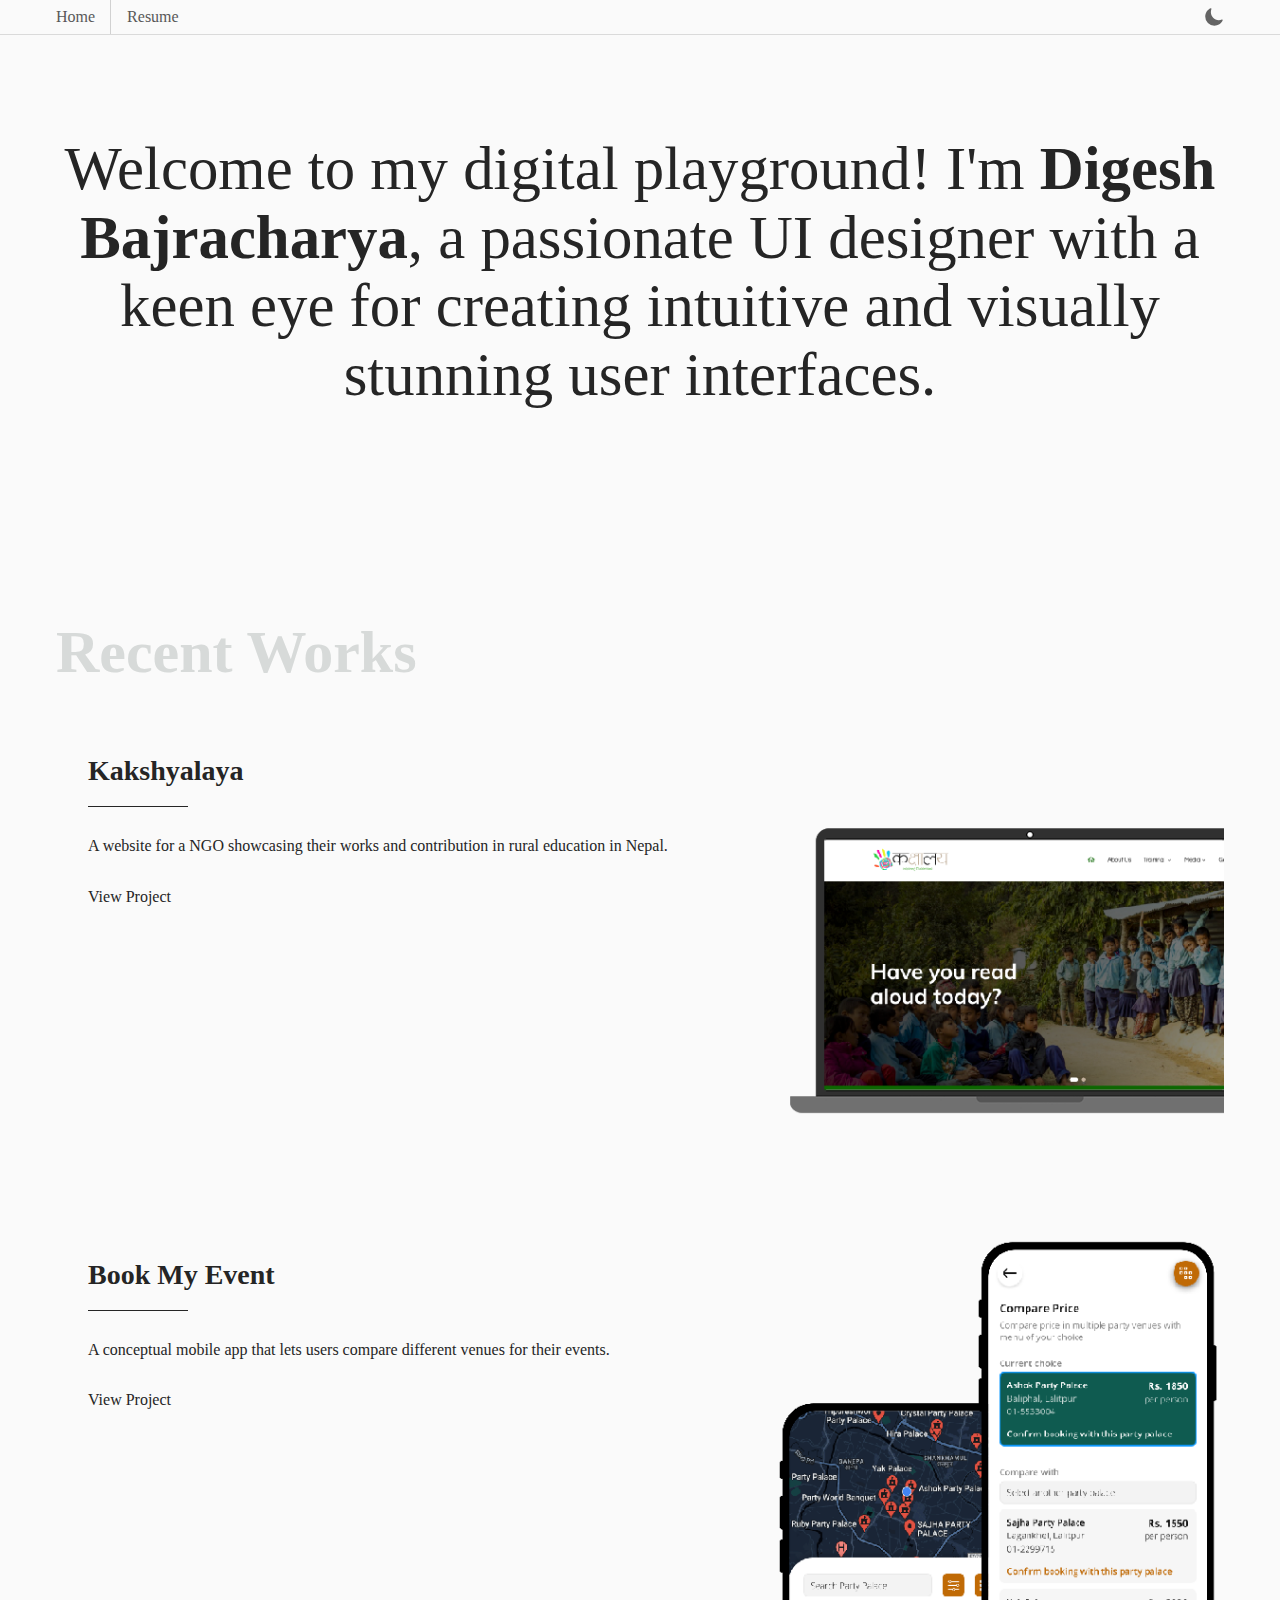
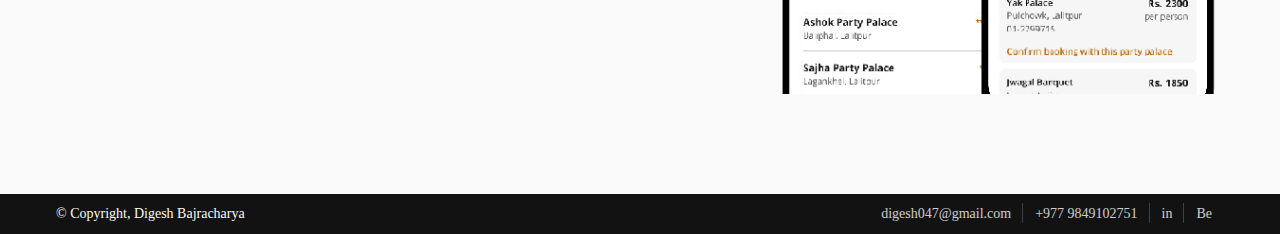
==== index.html @ cb49f434 "Add files via upload" ====
<!DOCTYPE html>
<html lang="en">
  <head>
    <meta charset="UTF-8" />
    <meta name="viewport" content="width=device-width, initial-scale=1.0" />
    <title>Digesh Bajracharya</title>

    <link rel="icon" type="image/png" href="icon.png" />
    <link rel="icon" sizes="192x192" href="icon.png" />
    <link rel="apple-touch-icon" href="icon.png" />
    <meta name="msapplication-square310x310logo" content="icon.png" />

    <link rel="stylesheet" href="./assets/styles/style.css" />

    <meta
      name="description"
      content="I am a passionate UI designer with a keen eye for creating intuitive and visually stunning user interfaces."
    />
    <meta
      name="keywords"
      content="HTML, CSS, SCSS, JavaScript, Frontend, React, Designer, Developer, Freelance, Nepal, Lalitpur, User Interface, UI, Design"
    />

    <meta name="theme-color" content="#2f2f2f" />
    <meta name="mobile-web-app-capable" content="yes" />
    <meta name="apple-mobile-web-app-capable" content="yes" />
    <script type="module" src="app.js"></script>
    <script type="module" src="data.js"></script>
  </head>
  <body>
    <header>
      <div class="container">
        <nav>
          <a href="/">Home</a>
          <a href="./assets/files/resume-digesh.pdf" download>Resume</a>
        </nav>

        <span>
          <input type="checkbox" id="theme-toggler" onclick="changeTheme()" />
          <label for="theme-toggler" aria-label="Change Theme">Theme</label>

          <svg
            id="dark"
            fill="currentColor"
            height="512"
            viewBox="0 0 512 512"
            width="512"
            xmlns="http://www.w3.org/2000/svg"
          >
            <path
              d="M264,480A232,232,0,0,1,32,248C32,154,86,69.72,169.61,33.33a16,16,0,0,1,21.06,21.06C181.07,76.43,176,104.66,176,136c0,110.28,89.72,200,200,200,31.34,0,59.57-5.07,81.61-14.67a16,16,0,0,1,21.06,21.06C442.28,426,358,480,264,480Z"
            />
          </svg>

          <svg
            id="light"
            fill="currentColor"
            height="200px"
            width="200px"
            version="1.1"
            id="Capa_1"
            xmlns="http://www.w3.org/2000/svg"
            xmlns:xlink="http://www.w3.org/1999/xlink"
            viewBox="0 0 207.628 207.628"
            xml:space="preserve"
          >
            <g id="SVGRepo_bgCarrier" stroke-width="0"></g>
            <g
              id="SVGRepo_tracerCarrier"
              stroke-linecap="round"
              stroke-linejoin="round"
            ></g>
            <g id="SVGRepo_iconCarrier">
              <circle cx="103.814" cy="103.814" r="45.868"></circle>
              <path
                d="M103.814,157.183c-29.427,0-53.368-23.941-53.368-53.368s23.941-53.368,53.368-53.368s53.368,23.941,53.368,53.368 S133.241,157.183,103.814,157.183z M103.814,65.446c-21.156,0-38.368,17.212-38.368,38.368s17.212,38.368,38.368,38.368 s38.368-17.212,38.368-38.368S124.97,65.446,103.814,65.446z"
              ></path>
              <path
                d="M103.814,39.385c-4.142,0-7.5-3.358-7.5-7.5V7.5c0-4.142,3.358-7.5,7.5-7.5s7.5,3.358,7.5,7.5v24.385 C111.314,36.027,107.956,39.385,103.814,39.385z"
              ></path>
              <path
                d="M103.814,207.628c-4.142,0-7.5-3.358-7.5-7.5v-24.385c0-4.142,3.358-7.5,7.5-7.5s7.5,3.358,7.5,7.5v24.385 C111.314,204.271,107.956,207.628,103.814,207.628z"
              ></path>
              <path
                d="M200.128,111.314h-24.385c-4.142,0-7.5-3.358-7.5-7.5s3.358-7.5,7.5-7.5h24.385c4.142,0,7.5,3.358,7.5,7.5 S204.271,111.314,200.128,111.314z"
              ></path>
              <path
                d="M31.885,111.314H7.5c-4.142,0-7.5-3.358-7.5-7.5s3.358-7.5,7.5-7.5h24.385c4.142,0,7.5,3.358,7.5,7.5 S36.027,111.314,31.885,111.314z"
              ></path>
              <path
                d="M154.676,60.452c-1.919,0-3.839-0.732-5.303-2.197c-2.929-2.929-2.929-7.678,0-10.606l17.243-17.242 c2.929-2.929,7.678-2.93,10.606,0c2.929,2.929,2.929,7.678,0,10.606l-17.243,17.242C158.515,59.72,156.595,60.452,154.676,60.452z"
              ></path>
              <path
                d="M35.709,179.419c-1.919,0-3.839-0.732-5.303-2.197c-2.929-2.929-2.929-7.678,0-10.606l17.243-17.243 c2.929-2.929,7.678-2.929,10.606,0c2.929,2.929,2.929,7.678,0,10.606l-17.243,17.243C39.548,178.687,37.629,179.419,35.709,179.419z "
              ></path>
              <path
                d="M171.918,179.419c-1.919,0-3.839-0.732-5.303-2.197l-17.243-17.243c-2.929-2.929-2.929-7.678,0-10.606 c2.929-2.929,7.678-2.929,10.606,0l17.243,17.243c2.929,2.929,2.929,7.678,0,10.606 C175.757,178.687,173.838,179.419,171.918,179.419z"
              ></path>
              <path
                d="M52.952,60.452c-1.919,0-3.839-0.732-5.303-2.197L30.406,41.013c-2.929-2.929-2.929-7.677,0-10.606 c2.929-2.929,7.678-2.93,10.606,0l17.243,17.242c2.929,2.929,2.929,7.677,0,10.606C56.791,59.72,54.872,60.452,52.952,60.452z"
              ></path>
            </g>
          </svg>
        </span>
      </div>
    </header>

    <main id="app"></main>

    <footer>
      <div class="container">
        <p>&copy; Copyright, Digesh Bajracharya</p>

        <nav>
          <a href="mailto:digesh047@gmail.com">digesh047@gmail.com</a>
          <a href="tel: +977 9849102751">+977 9849102751</a>
          <a href="#">in</a>
          <a href="#">Be</a>
        </nav>
      </div>
    </footer>

    <script>
      const tagSelector = document.querySelector("body");
      const colorScheme =
        window.matchMedia &&
        window.matchMedia("(prefers-color-scheme: dark)").matches
          ? "dark"
          : "light";

      if (localStorage.getItem("theme") === null) {
        localStorage.setItem("theme", colorScheme);
      }

      tagSelector.setAttribute("data-theme", localStorage.getItem("theme"));

      function changeTheme() {
        const existingTheme = localStorage.getItem("theme");
        const newTheme = existingTheme === "light" ? "dark" : "light";
        localStorage.setItem("theme", newTheme);
        tagSelector.setAttribute("data-theme", newTheme);
      }
    </script>
  </body>
</html>
---- assets/styles/style.css ----
:root {
  color-scheme: light dark;
  --clr-dark-400: hsl(0 0% 18.43%) ;
  --clr-dark-500: hsl(0 0% 14.51%) ;
  --clr-dark-600: hsl(0 0% 7.06%) ;
  --clr-light-100: hsl(160 4% 85%) ;
  --clr-light-400: hsl(45 28.57% 97.25%) ;
  --clr-light-500: hsl(0 0% 98.04%) ;
  --bodyBackground: var(--clr-light-500);
  --bodyFontColor: var(--clr-dark-500);
  --fontColorLight: var(--clr-dark-400);
}
:root:has(body[data-theme=dark]) {
  --bodyBackground: var(--clr-dark-500);
  --bodyFontColor: var(--clr-light-500);
  --fontColorLight: var(--clr-light-400);
}
:root:has(body[data-theme=light]) {
  --bodyBackground: var(--clr-light-500);
  --bodyFontColor: var(--clr-dark-500);
  --fontColorLight: var(--clr-dark-400);
}

@media (prefers-color-scheme: dark) {
  :root {
    --bodyBackground: var(--clr-dark-500);
    --bodyFontColor: var(--clr-light-500);
    --fontColorLight: var(--clr-light-400);
  }
}
* {
  margin: 0;
  padding: 0;
  box-sizing: border-box;
}

html, body {
  height: 100%;
}

body {
  font-family: "JetBrains Mono", mono, seriff;
  line-height: 1.43;
  background: var(--bodyBackground);
  color: var(--bodyFontColor);
  display: grid;
  grid-template-rows: auto 1fr auto;
}

a {
  text-decoration: none;
  color: inherit;
}

img {
  max-width: 100%;
  height: auto;
  vertical-align: middle;
  font-style: italic;
  background-repeat: no-repeat;
  background-size: cover;
  shape-margin: 1rem;
}

ul[role=list] li {
  list-style: none;
}

.container {
  width: min(100%, 75rem);
  padding-inline: 1rem;
  margin: 0 auto;
}

.visibility-hidden {
  display: none;
}

section {
  padding-block: clamp(2.5rem, 7vw + 1.25rem, 6.25rem);
}

header {
  position: relative;
}
header::after {
  content: " ";
  position: absolute;
  left: 0;
  bottom: 0;
  width: 100%;
  height: 1px;
  background: var(--bodyFontColor);
  opacity: 0.15;
}
header .container {
  display: flex;
  align-items: center;
  justify-content: space-between;
  flex-wrap: wrap;
}
header nav {
  display: flex;
  flex-wrap: wrap;
  gap: 1rem;
}
header nav a {
  position: relative;
  color: var(--fontColorLight);
  padding-inline-end: 1rem;
  padding-block: calc(0.25rem + 2px);
  opacity: 0.8;
  transition: all 0.5s ease;
}
header nav a:hover {
  color: var(--bodyFontColor);
  opacity: 1;
}
header nav a:not(:last-of-type)::after {
  content: "";
  position: absolute;
  top: -1px;
  right: 0;
  width: 1px;
  height: 100%;
  background-color: currentColor;
  opacity: 0.25;
}
header nav + span {
  width: 1.25rem;
  aspect-ratio: 1;
  position: relative;
}
header nav + span input {
  position: absolute;
  width: 100%;
  height: 100%;
  inset: 0;
  opacity: 0;
  z-index: 1;
  cursor: pointer;
}
header nav + span label {
  text-indent: -999999rem;
  display: none;
}
header nav + span svg {
  width: 1.25rem;
  height: auto;
  position: absolute;
  inset: 0;
  opacity: 0.7;
}
:has(body[data-theme=dark]) header nav + span svg#dark {
  display: none;
}
:has(body[data-theme=light]) header nav + span svg#light {
  display: none;
}
header + section {
  position: relative;
}
header + section::after {
  content: " ";
  position: absolute;
  bottom: 0;
  left: 0;
  width: 100%;
  border-bottom: 1px dashed currentColor;
  opacity: 0.15;
}

h2 {
  font-size: clamp(1.35rem, 3.5vw + 1rem, 4rem);
  font-family: "Inconsolata", mono, seriff;
  font-weight: 400;
  text-align: center;
  line-height: 1.13;
}

#portfolio h3 {
  color: var(--clr-light-100);
  font-size: clamp(1.25rem, 5vw + 1rem, 3.75rem);
  margin-block-end: 2.5rem;
}

#works-list {
  container-type: inline-size;
  display: grid;
  gap: 3rem;
  padding-inline-start: 2rem;
}
#works-list li {
  display: grid;
  grid-template-columns: 1fr min(100%, 28.15rem);
  grid-template-rows: auto auto 1fr;
  column-gap: 3rem;
  row-gap: 0.75rem;
}
#works-list li figure {
  grid-row: 1/-1;
  grid-column: 2;
}
#works-list li h4 {
  position: relative;
  padding-block-end: 1rem;
  margin-block: 1rem;
  font-size: 1.75rem;
}
#works-list li h4::after {
  content: "";
  position: absolute;
  left: 0;
  bottom: 0;
  width: 100px;
  height: 1px;
  background: currentColor;
}
#works-list li p {
  font-weight: 100;
  text-wrap: balance;
}
#works-list li a {
  margin-block-start: 1rem;
}

footer {
  padding-block: calc(0.75rem - 2px);
  background: var(--clr-dark-600);
  color: var(--clr-light-400);
  font-size: 0.875rem;
  font-family: "Inconsolata", mono, seriff;
  font-weight: 400;
  container-type: inline-size;
}
footer .container {
  display: flex;
  justify-content: space-between;
  flex-wrap: wrap;
}
footer nav {
  display: flex;
  gap: 0.75rem;
}
footer nav a {
  padding-inline-end: 0.75rem;
  position: relative;
  opacity: 0.8;
  transition: all 0.5s ease;
}
footer nav a:hover {
  color: var(--color-light-500);
  opacity: 1;
}
footer nav a:not(:last-of-type)::after {
  content: "";
  position: absolute;
  top: -1px;
  right: 0;
  width: 1px;
  height: 100%;
  background-color: currentColor;
  opacity: 0.25;
}

@container (width < 40rem) {
  #works-list {
    padding-inline-start: 0rem;
  }
  #works-list li {
    grid-template-columns: 1fr;
    grid-template-rows: 1fr;
  }
  #works-list li figure {
    grid-column: 1;
  }
  #works-list li h4 {
    margin-block: 0;
  }
  footer .container {
    flex-direction: row;
    justify-content: center;
    padding-inline: 0;
  }
  footer .container nav {
    margin-block-start: 0.5rem;
  }
}
.project-study, .project-details {
  display: grid;
}

#case-study-content {
  container-type: inline-size;
}

.project-details {
  align-items: center;
  gap: 2rem;
  grid-template-columns: 1.25fr 1fr;
}
.project-details h1 {
  font-size: clamp(2rem, 4vw + 1rem, 4rem);
  font-weight: 900;
}
.project-details p {
  width: min(100%, 30ch);
  font-size: clamp(1.25rem, 3vw, 2rem);
  text-wrap: balance;
}
.project-study {
  margin-block-start: clamp(2rem, 4vw + 2rem, 5rem);
  gap: 1.5rem;
  grid-template-columns: repeat(auto-fit, minmax(min(100%, 30rem), 1fr));
}
.project-study h3 {
  font-size: clamp(1.5rem, 4vw + 1rem, 2.25rem);
}
.project-study h3 + p {
  font-size: 1.2rem;
  margin-block-start: 0.75rem;
  opacity: 0.8;
  text-wrap: balance;
}

@container (width < 40rem) {
  .project-details {
    grid-template-columns: 1fr;
  }
  .project-details figure {
    grid-row: 1;
  }
}
.text-strong {
  font-weight: 700;
}

.text-medium {
  font-weight: 600;
}

.text-regular {
  font-weight: 500;
}

.text-light {
  font-weight: 400;
}

/*# sourceMappingURL=style.css.map */
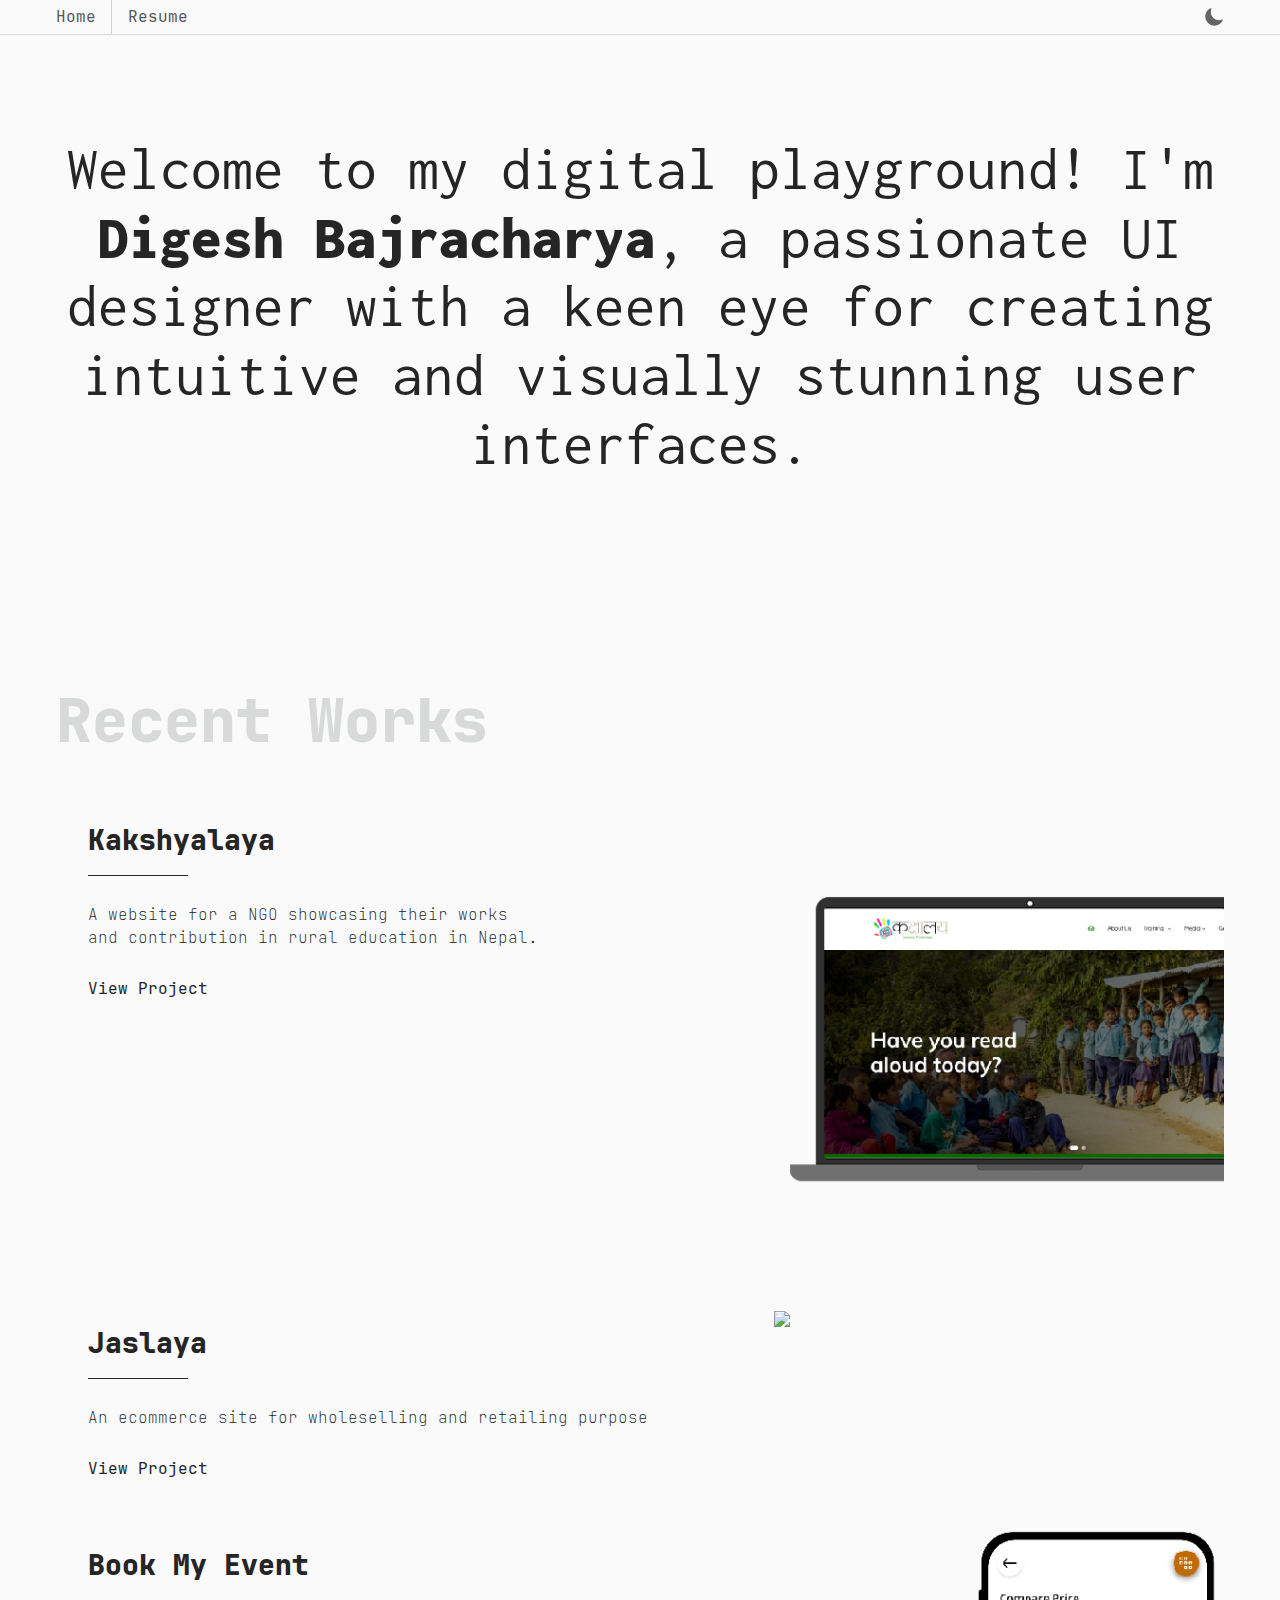
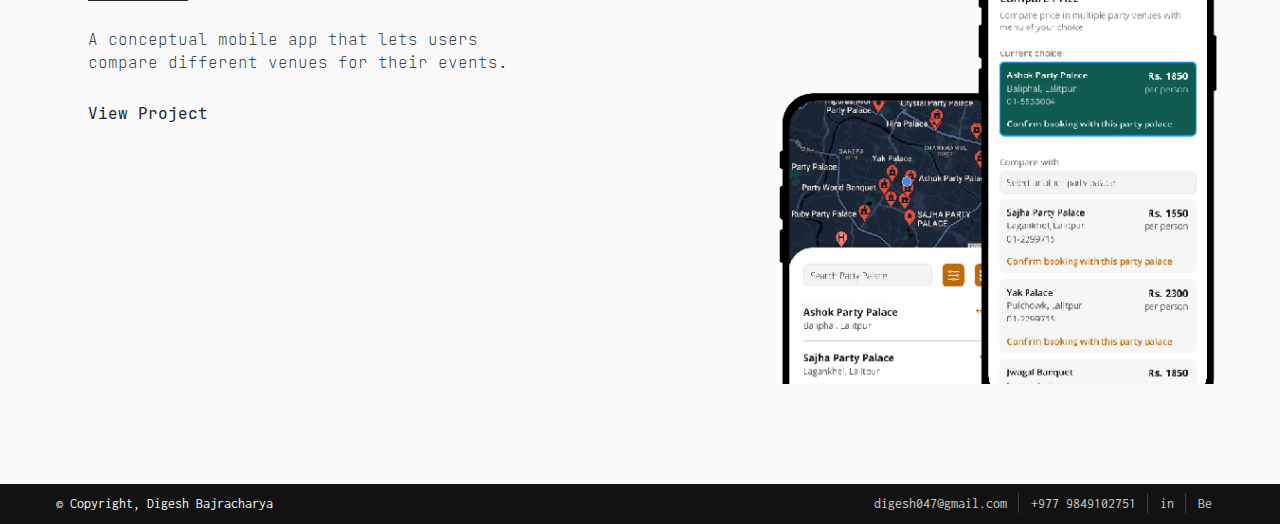
==== commit 7826c9a4: "Add files via upload" ====
--- a/index.html
+++ b/index.html
@@ -114,8 +114,15 @@
         <nav>
           <a href="mailto:digesh047@gmail.com">digesh047@gmail.com</a>
           <a href="tel: +977 9849102751">+977 9849102751</a>
-          <a href="#">in</a>
-          <a href="#">Be</a>
+          <a
+            href="https://www.linkedin.com/in/digesh-bajracharya-9b440687/"
+            target="_blank"
+          >
+            in
+          </a>
+          <a href="https://www.behance.net/digeshbajrach1" target="_blank">
+            Be
+          </a>
         </nav>
       </div>
     </footer>
--- a/assets/styles/style.css
+++ b/assets/styles/style.css
@@ -28,6 +28,146 @@
     --fontColorLight: var(--clr-light-400);
   }
 }
+@font-face {
+  font-family: "Inconsolata";
+  src: local("Inconsolata SemiBold"), local("Inconsolata-SemiBold"), url("../../assets/fonts/Inconsolata-SemiBold.woff2") format("woff2"), url("../../assets/fonts/Inconsolata-SemiBold.woff") format("woff");
+  font-weight: 600;
+  font-style: normal;
+  font-display: swap;
+}
+@font-face {
+  font-family: "Inconsolata";
+  src: local("Inconsolata Black"), local("Inconsolata-Black"), url("../../assets/fonts/Inconsolata-Black.woff2") format("woff2"), url("../../assets/fonts/Inconsolata-Black.woff") format("woff");
+  font-weight: 900;
+  font-style: normal;
+  font-display: swap;
+}
+@font-face {
+  font-family: "Inconsolata";
+  src: local("Inconsolata Medium"), local("Inconsolata-Medium"), url("../../assets/fonts/Inconsolata-Medium.woff2") format("woff2"), url("../../assets/fonts/Inconsolata-Medium.woff") format("woff");
+  font-weight: 500;
+  font-style: normal;
+  font-display: swap;
+}
+@font-face {
+  font-family: "Inconsolata";
+  src: local("Inconsolata Regular"), local("Inconsolata-Regular"), url("../../assets/fonts/Inconsolata-Regular.woff2") format("woff2"), url("../../assets/fonts/Inconsolata-Regular.woff") format("woff");
+  font-weight: normal;
+  font-style: normal;
+  font-display: swap;
+}
+@font-face {
+  font-family: "JetBrains Mono";
+  src: local("JetBrains Mono Bold"), local("JetBrainsMono-Bold"), url("../../assets/fonts/JetBrainsMono-Bold.woff2") format("woff2"), url("../../assets/fonts/JetBrainsMono-Bold.woff") format("woff");
+  font-weight: bold;
+  font-style: normal;
+  font-display: swap;
+}
+@font-face {
+  font-family: "JetBrains Mono";
+  src: local("JetBrains Mono ExtraBold"), local("JetBrainsMono-ExtraBold"), url("../../assets/fonts/JetBrainsMono-ExtraBold.woff2") format("woff2"), url("../../assets/fonts/JetBrainsMono-ExtraBold.woff") format("woff");
+  font-weight: bold;
+  font-style: normal;
+  font-display: swap;
+}
+@font-face {
+  font-family: "JetBrains Mono";
+  src: local("JetBrains Mono ExtraLight"), local("JetBrainsMono-ExtraLight"), url("../../assets/fonts/JetBrainsMono-ExtraLight.woff2") format("woff2"), url("../../assets/fonts/JetBrainsMono-ExtraLight.woff") format("woff");
+  font-weight: 200;
+  font-style: normal;
+  font-display: swap;
+}
+@font-face {
+  font-family: "JetBrains Mono";
+  src: local("JetBrains Mono Bold Italic"), local("JetBrainsMono-BoldItalic"), url("../../assets/fonts/JetBrainsMono-BoldItalic.woff2") format("woff2"), url("../../assets/fonts/JetBrainsMono-BoldItalic.woff") format("woff");
+  font-weight: bold;
+  font-style: italic;
+  font-display: swap;
+}
+@font-face {
+  font-family: "JetBrains Mono";
+  src: local("JetBrains Mono ExtraBold Italic"), local("JetBrainsMono-ExtraBoldItalic"), url("../../assets/fonts/JetBrainsMono-ExtraBoldItalic.woff2") format("woff2"), url("../../assets/fonts/JetBrainsMono-ExtraBoldItalic.woff") format("woff");
+  font-weight: bold;
+  font-style: italic;
+  font-display: swap;
+}
+@font-face {
+  font-family: "JetBrains Mono";
+  src: local("JetBrains Mono ExtraLight Italic"), local("JetBrainsMono-ExtraLightItalic"), url("../../assets/fonts/JetBrainsMono-ExtraLightItalic.woff2") format("woff2"), url("../../assets/fonts/JetBrainsMono-ExtraLightItalic.woff") format("woff");
+  font-weight: 200;
+  font-style: italic;
+  font-display: swap;
+}
+@font-face {
+  font-family: "JetBrains Mono";
+  src: local("JetBrains Mono Light Italic"), local("JetBrainsMono-LightItalic"), url("../../assets/fonts/JetBrainsMono-LightItalic.woff2") format("woff2"), url("../../assets/fonts/JetBrainsMono-LightItalic.woff") format("woff");
+  font-weight: 300;
+  font-style: italic;
+  font-display: swap;
+}
+@font-face {
+  font-family: "JetBrains Mono";
+  src: local("JetBrains Mono Light"), local("JetBrainsMono-Light"), url("../../assets/fonts/JetBrainsMono-Light.woff2") format("woff2"), url("../../assets/fonts/JetBrainsMono-Light.woff") format("woff");
+  font-weight: 300;
+  font-style: normal;
+  font-display: swap;
+}
+@font-face {
+  font-family: "JetBrains Mono";
+  src: local("JetBrains Mono Regular"), local("JetBrainsMono-Regular"), url("../../assets/fonts/JetBrainsMono-Regular.woff2") format("woff2"), url("../../assets/fonts/JetBrainsMono-Regular.woff") format("woff");
+  font-weight: normal;
+  font-style: normal;
+  font-display: swap;
+}
+@font-face {
+  font-family: "JetBrains Mono";
+  src: local("JetBrains Mono Medium"), local("JetBrainsMono-Medium"), url("../../assets/fonts/JetBrainsMono-Medium.woff2") format("woff2"), url("../../assets/fonts/JetBrainsMono-Medium.woff") format("woff");
+  font-weight: 500;
+  font-style: normal;
+  font-display: swap;
+}
+@font-face {
+  font-family: "JetBrains Mono";
+  src: local("JetBrains Mono Italic"), local("JetBrainsMono-Italic"), url("../../assets/fonts/JetBrainsMono-Italic.woff2") format("woff2"), url("../../assets/fonts/JetBrainsMono-Italic.woff") format("woff");
+  font-weight: normal;
+  font-style: italic;
+  font-display: swap;
+}
+@font-face {
+  font-family: "JetBrains Mono";
+  src: local("JetBrains Mono Medium Italic"), local("JetBrainsMono-MediumItalic"), url("../../assets/fonts/JetBrainsMono-MediumItalic.woff2") format("woff2"), url("../../assets/fonts/JetBrainsMono-MediumItalic.woff") format("woff");
+  font-weight: 500;
+  font-style: italic;
+  font-display: swap;
+}
+@font-face {
+  font-family: "JetBrains Mono";
+  src: local("JetBrains Mono SemiBold"), local("JetBrainsMono-SemiBold"), url("../../assets/fonts/JetBrainsMono-SemiBold.woff2") format("woff2"), url("../../assets/fonts/JetBrainsMono-SemiBold.woff") format("woff");
+  font-weight: 600;
+  font-style: normal;
+  font-display: swap;
+}
+@font-face {
+  font-family: "JetBrains Mono";
+  src: local("JetBrains Mono Thin"), local("JetBrainsMono-Thin"), url("../../assets/fonts/JetBrainsMono-Thin.woff2") format("woff2"), url("../../assets/fonts/JetBrainsMono-Thin.woff") format("woff");
+  font-weight: 100;
+  font-style: normal;
+  font-display: swap;
+}
+@font-face {
+  font-family: "JetBrains Mono";
+  src: local("JetBrains Mono SemiBold Italic"), local("JetBrainsMono-SemiBoldItalic"), url("../../assets/fonts/JetBrainsMono-SemiBoldItalic.woff2") format("woff2"), url("../../assets/fonts/JetBrainsMono-SemiBoldItalic.woff") format("woff");
+  font-weight: 600;
+  font-style: italic;
+  font-display: swap;
+}
+@font-face {
+  font-family: "JetBrains Mono";
+  src: local("JetBrains Mono Thin Italic"), local("JetBrainsMono-ThinItalic"), url("../../assets/fonts/JetBrainsMono-ThinItalic.woff2") format("woff2"), url("../../assets/fonts/JetBrainsMono-ThinItalic.woff") format("woff");
+  font-weight: 100;
+  font-style: italic;
+  font-display: swap;
+}
 * {
   margin: 0;
   padding: 0;
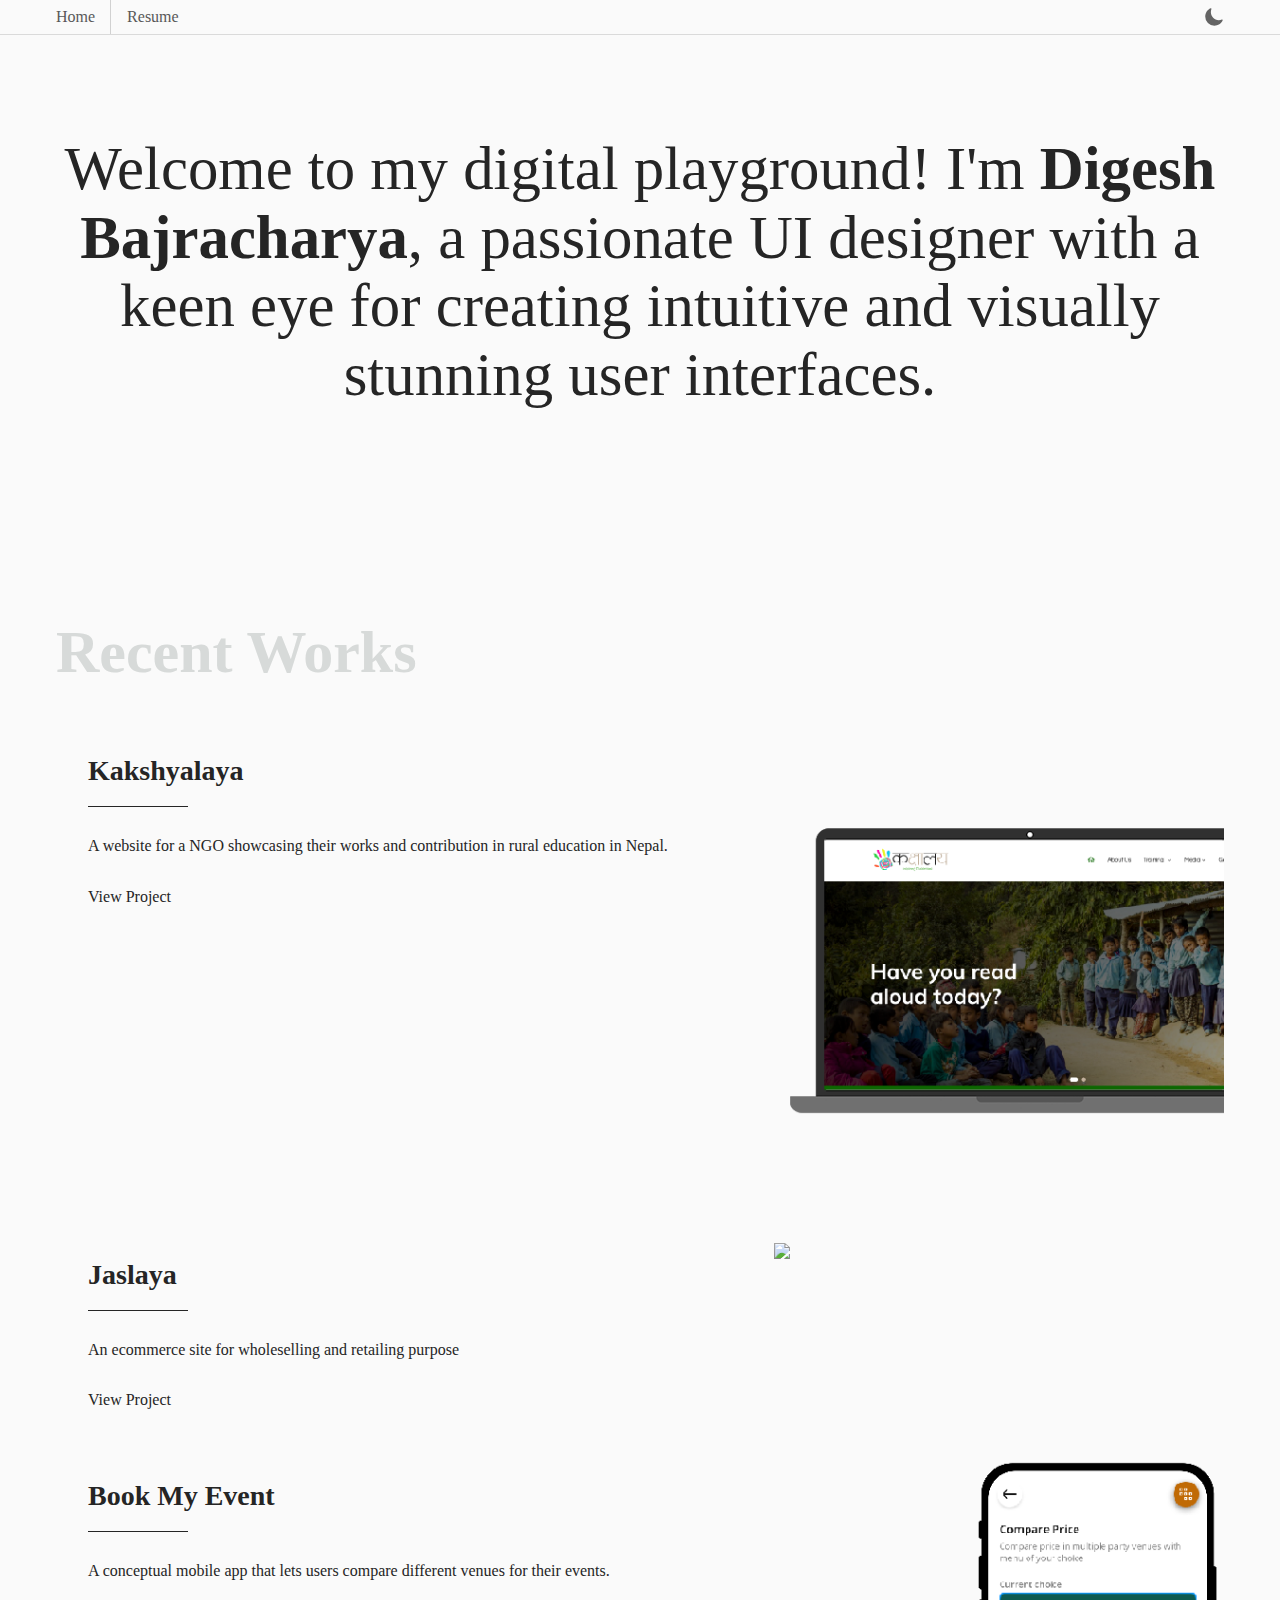
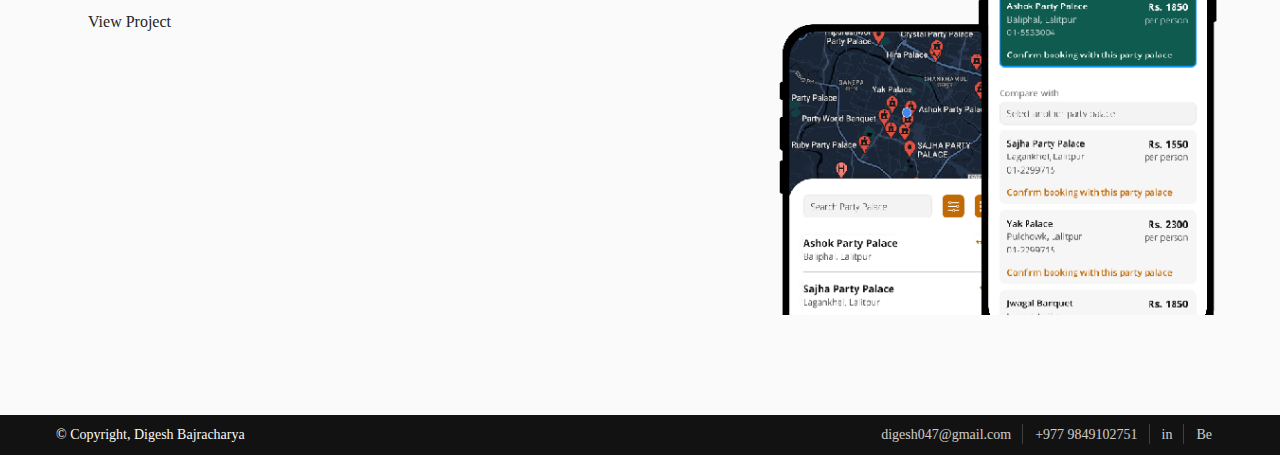
==== commit 977ff5f1: "fixes" ====
--- a/index.html
+++ b/index.html
@@ -24,6 +24,7 @@
     <meta name="theme-color" content="#2f2f2f" />
     <meta name="mobile-web-app-capable" content="yes" />
     <meta name="apple-mobile-web-app-capable" content="yes" />
+
     <script type="module" src="app.js"></script>
     <script type="module" src="data.js"></script>
   </head>
--- a/assets/styles/style.css
+++ b/assets/styles/style.css
@@ -30,140 +30,140 @@
 }
 @font-face {
   font-family: "Inconsolata";
-  src: local("Inconsolata SemiBold"), local("Inconsolata-SemiBold"), url("../../assets/fonts/Inconsolata-SemiBold.woff2") format("woff2"), url("../../assets/fonts/Inconsolata-SemiBold.woff") format("woff");
+  src: local("Inconsolata SemiBold"), local("Inconsolata-SemiBold"), url("../../fonts/Inconsolata-SemiBold.woff2") format("woff2"), url("../../fonts/Inconsolata-SemiBold.woff") format("woff");
   font-weight: 600;
   font-style: normal;
   font-display: swap;
 }
 @font-face {
   font-family: "Inconsolata";
-  src: local("Inconsolata Black"), local("Inconsolata-Black"), url("../../assets/fonts/Inconsolata-Black.woff2") format("woff2"), url("../../assets/fonts/Inconsolata-Black.woff") format("woff");
+  src: local("Inconsolata Black"), local("Inconsolata-Black"), url("../../fonts/Inconsolata-Black.woff2") format("woff2"), url("../../fonts/Inconsolata-Black.woff") format("woff");
   font-weight: 900;
   font-style: normal;
   font-display: swap;
 }
 @font-face {
   font-family: "Inconsolata";
-  src: local("Inconsolata Medium"), local("Inconsolata-Medium"), url("../../assets/fonts/Inconsolata-Medium.woff2") format("woff2"), url("../../assets/fonts/Inconsolata-Medium.woff") format("woff");
+  src: local("Inconsolata Medium"), local("Inconsolata-Medium"), url("../../fonts/Inconsolata-Medium.woff2") format("woff2"), url("../../fonts/Inconsolata-Medium.woff") format("woff");
   font-weight: 500;
   font-style: normal;
   font-display: swap;
 }
 @font-face {
   font-family: "Inconsolata";
-  src: local("Inconsolata Regular"), local("Inconsolata-Regular"), url("../../assets/fonts/Inconsolata-Regular.woff2") format("woff2"), url("../../assets/fonts/Inconsolata-Regular.woff") format("woff");
+  src: local("Inconsolata Regular"), local("Inconsolata-Regular"), url("../../fonts/Inconsolata-Regular.woff2") format("woff2"), url("../../fonts/Inconsolata-Regular.woff") format("woff");
   font-weight: normal;
   font-style: normal;
   font-display: swap;
 }
 @font-face {
   font-family: "JetBrains Mono";
-  src: local("JetBrains Mono Bold"), local("JetBrainsMono-Bold"), url("../../assets/fonts/JetBrainsMono-Bold.woff2") format("woff2"), url("../../assets/fonts/JetBrainsMono-Bold.woff") format("woff");
+  src: local("JetBrains Mono Bold"), local("JetBrainsMono-Bold"), url("../../fonts/JetBrainsMono-Bold.woff2") format("woff2"), url("../../fonts/JetBrainsMono-Bold.woff") format("woff");
   font-weight: bold;
   font-style: normal;
   font-display: swap;
 }
 @font-face {
   font-family: "JetBrains Mono";
-  src: local("JetBrains Mono ExtraBold"), local("JetBrainsMono-ExtraBold"), url("../../assets/fonts/JetBrainsMono-ExtraBold.woff2") format("woff2"), url("../../assets/fonts/JetBrainsMono-ExtraBold.woff") format("woff");
+  src: local("JetBrains Mono ExtraBold"), local("JetBrainsMono-ExtraBold"), url("../../fonts/JetBrainsMono-ExtraBold.woff2") format("woff2"), url("../../fonts/JetBrainsMono-ExtraBold.woff") format("woff");
   font-weight: bold;
   font-style: normal;
   font-display: swap;
 }
 @font-face {
   font-family: "JetBrains Mono";
-  src: local("JetBrains Mono ExtraLight"), local("JetBrainsMono-ExtraLight"), url("../../assets/fonts/JetBrainsMono-ExtraLight.woff2") format("woff2"), url("../../assets/fonts/JetBrainsMono-ExtraLight.woff") format("woff");
+  src: local("JetBrains Mono ExtraLight"), local("JetBrainsMono-ExtraLight"), url("../../fonts/JetBrainsMono-ExtraLight.woff2") format("woff2"), url("../../fonts/JetBrainsMono-ExtraLight.woff") format("woff");
   font-weight: 200;
   font-style: normal;
   font-display: swap;
 }
 @font-face {
   font-family: "JetBrains Mono";
-  src: local("JetBrains Mono Bold Italic"), local("JetBrainsMono-BoldItalic"), url("../../assets/fonts/JetBrainsMono-BoldItalic.woff2") format("woff2"), url("../../assets/fonts/JetBrainsMono-BoldItalic.woff") format("woff");
+  src: local("JetBrains Mono Bold Italic"), local("JetBrainsMono-BoldItalic"), url("../../fonts/JetBrainsMono-BoldItalic.woff2") format("woff2"), url("../../fonts/JetBrainsMono-BoldItalic.woff") format("woff");
   font-weight: bold;
   font-style: italic;
   font-display: swap;
 }
 @font-face {
   font-family: "JetBrains Mono";
-  src: local("JetBrains Mono ExtraBold Italic"), local("JetBrainsMono-ExtraBoldItalic"), url("../../assets/fonts/JetBrainsMono-ExtraBoldItalic.woff2") format("woff2"), url("../../assets/fonts/JetBrainsMono-ExtraBoldItalic.woff") format("woff");
+  src: local("JetBrains Mono ExtraBold Italic"), local("JetBrainsMono-ExtraBoldItalic"), url("../../fonts/JetBrainsMono-ExtraBoldItalic.woff2") format("woff2"), url("../../fonts/JetBrainsMono-ExtraBoldItalic.woff") format("woff");
   font-weight: bold;
   font-style: italic;
   font-display: swap;
 }
 @font-face {
   font-family: "JetBrains Mono";
-  src: local("JetBrains Mono ExtraLight Italic"), local("JetBrainsMono-ExtraLightItalic"), url("../../assets/fonts/JetBrainsMono-ExtraLightItalic.woff2") format("woff2"), url("../../assets/fonts/JetBrainsMono-ExtraLightItalic.woff") format("woff");
+  src: local("JetBrains Mono ExtraLight Italic"), local("JetBrainsMono-ExtraLightItalic"), url("../../fonts/JetBrainsMono-ExtraLightItalic.woff2") format("woff2"), url("../../fonts/JetBrainsMono-ExtraLightItalic.woff") format("woff");
   font-weight: 200;
   font-style: italic;
   font-display: swap;
 }
 @font-face {
   font-family: "JetBrains Mono";
-  src: local("JetBrains Mono Light Italic"), local("JetBrainsMono-LightItalic"), url("../../assets/fonts/JetBrainsMono-LightItalic.woff2") format("woff2"), url("../../assets/fonts/JetBrainsMono-LightItalic.woff") format("woff");
+  src: local("JetBrains Mono Light Italic"), local("JetBrainsMono-LightItalic"), url("../../fonts/JetBrainsMono-LightItalic.woff2") format("woff2"), url("../../fonts/JetBrainsMono-LightItalic.woff") format("woff");
   font-weight: 300;
   font-style: italic;
   font-display: swap;
 }
 @font-face {
   font-family: "JetBrains Mono";
-  src: local("JetBrains Mono Light"), local("JetBrainsMono-Light"), url("../../assets/fonts/JetBrainsMono-Light.woff2") format("woff2"), url("../../assets/fonts/JetBrainsMono-Light.woff") format("woff");
+  src: local("JetBrains Mono Light"), local("JetBrainsMono-Light"), url("../../fonts/JetBrainsMono-Light.woff2") format("woff2"), url("../../fonts/JetBrainsMono-Light.woff") format("woff");
   font-weight: 300;
   font-style: normal;
   font-display: swap;
 }
 @font-face {
   font-family: "JetBrains Mono";
-  src: local("JetBrains Mono Regular"), local("JetBrainsMono-Regular"), url("../../assets/fonts/JetBrainsMono-Regular.woff2") format("woff2"), url("../../assets/fonts/JetBrainsMono-Regular.woff") format("woff");
+  src: local("JetBrains Mono Regular"), local("JetBrainsMono-Regular"), url("../../fonts/JetBrainsMono-Regular.woff2") format("woff2"), url("../../fonts/JetBrainsMono-Regular.woff") format("woff");
   font-weight: normal;
   font-style: normal;
   font-display: swap;
 }
 @font-face {
   font-family: "JetBrains Mono";
-  src: local("JetBrains Mono Medium"), local("JetBrainsMono-Medium"), url("../../assets/fonts/JetBrainsMono-Medium.woff2") format("woff2"), url("../../assets/fonts/JetBrainsMono-Medium.woff") format("woff");
+  src: local("JetBrains Mono Medium"), local("JetBrainsMono-Medium"), url("../../fonts/JetBrainsMono-Medium.woff2") format("woff2"), url("../../fonts/JetBrainsMono-Medium.woff") format("woff");
   font-weight: 500;
   font-style: normal;
   font-display: swap;
 }
 @font-face {
   font-family: "JetBrains Mono";
-  src: local("JetBrains Mono Italic"), local("JetBrainsMono-Italic"), url("../../assets/fonts/JetBrainsMono-Italic.woff2") format("woff2"), url("../../assets/fonts/JetBrainsMono-Italic.woff") format("woff");
+  src: local("JetBrains Mono Italic"), local("JetBrainsMono-Italic"), url("../../fonts/JetBrainsMono-Italic.woff2") format("woff2"), url("../../fonts/JetBrainsMono-Italic.woff") format("woff");
   font-weight: normal;
   font-style: italic;
   font-display: swap;
 }
 @font-face {
   font-family: "JetBrains Mono";
-  src: local("JetBrains Mono Medium Italic"), local("JetBrainsMono-MediumItalic"), url("../../assets/fonts/JetBrainsMono-MediumItalic.woff2") format("woff2"), url("../../assets/fonts/JetBrainsMono-MediumItalic.woff") format("woff");
+  src: local("JetBrains Mono Medium Italic"), local("JetBrainsMono-MediumItalic"), url("../../fonts/JetBrainsMono-MediumItalic.woff2") format("woff2"), url("../../fonts/JetBrainsMono-MediumItalic.woff") format("woff");
   font-weight: 500;
   font-style: italic;
   font-display: swap;
 }
 @font-face {
   font-family: "JetBrains Mono";
-  src: local("JetBrains Mono SemiBold"), local("JetBrainsMono-SemiBold"), url("../../assets/fonts/JetBrainsMono-SemiBold.woff2") format("woff2"), url("../../assets/fonts/JetBrainsMono-SemiBold.woff") format("woff");
+  src: local("JetBrains Mono SemiBold"), local("JetBrainsMono-SemiBold"), url("../../fonts/JetBrainsMono-SemiBold.woff2") format("woff2"), url("../../fonts/JetBrainsMono-SemiBold.woff") format("woff");
   font-weight: 600;
   font-style: normal;
   font-display: swap;
 }
 @font-face {
   font-family: "JetBrains Mono";
-  src: local("JetBrains Mono Thin"), local("JetBrainsMono-Thin"), url("../../assets/fonts/JetBrainsMono-Thin.woff2") format("woff2"), url("../../assets/fonts/JetBrainsMono-Thin.woff") format("woff");
+  src: local("JetBrains Mono Thin"), local("JetBrainsMono-Thin"), url("../../fonts/JetBrainsMono-Thin.woff2") format("woff2"), url("../../fonts/JetBrainsMono-Thin.woff") format("woff");
   font-weight: 100;
   font-style: normal;
   font-display: swap;
 }
 @font-face {
   font-family: "JetBrains Mono";
-  src: local("JetBrains Mono SemiBold Italic"), local("JetBrainsMono-SemiBoldItalic"), url("../../assets/fonts/JetBrainsMono-SemiBoldItalic.woff2") format("woff2"), url("../../assets/fonts/JetBrainsMono-SemiBoldItalic.woff") format("woff");
+  src: local("JetBrains Mono SemiBold Italic"), local("JetBrainsMono-SemiBoldItalic"), url("../../fonts/JetBrainsMono-SemiBoldItalic.woff2") format("woff2"), url("../../fonts/JetBrainsMono-SemiBoldItalic.woff") format("woff");
   font-weight: 600;
   font-style: italic;
   font-display: swap;
 }
 @font-face {
   font-family: "JetBrains Mono";
-  src: local("JetBrains Mono Thin Italic"), local("JetBrainsMono-ThinItalic"), url("../../assets/fonts/JetBrainsMono-ThinItalic.woff2") format("woff2"), url("../../assets/fonts/JetBrainsMono-ThinItalic.woff") format("woff");
+  src: local("JetBrains Mono Thin Italic"), local("JetBrainsMono-ThinItalic"), url("../../fonts/JetBrainsMono-ThinItalic.woff2") format("woff2"), url("../../fonts/JetBrainsMono-ThinItalic.woff") format("woff");
   font-weight: 100;
   font-style: italic;
   font-display: swap;
@@ -434,6 +434,15 @@
   container-type: inline-size;
 }
 
+.project-summary h3 {
+  margin-block-start: 2rem;
+  font-size: clamp(1.25rem, 3vw, 2rem);
+}
+.project-summary h3 + p {
+  font-size: 1.2rem;
+  margin-block-start: 0.75rem;
+  opacity: 0.8;
+}
 .project-details {
   align-items: center;
   gap: 2rem;
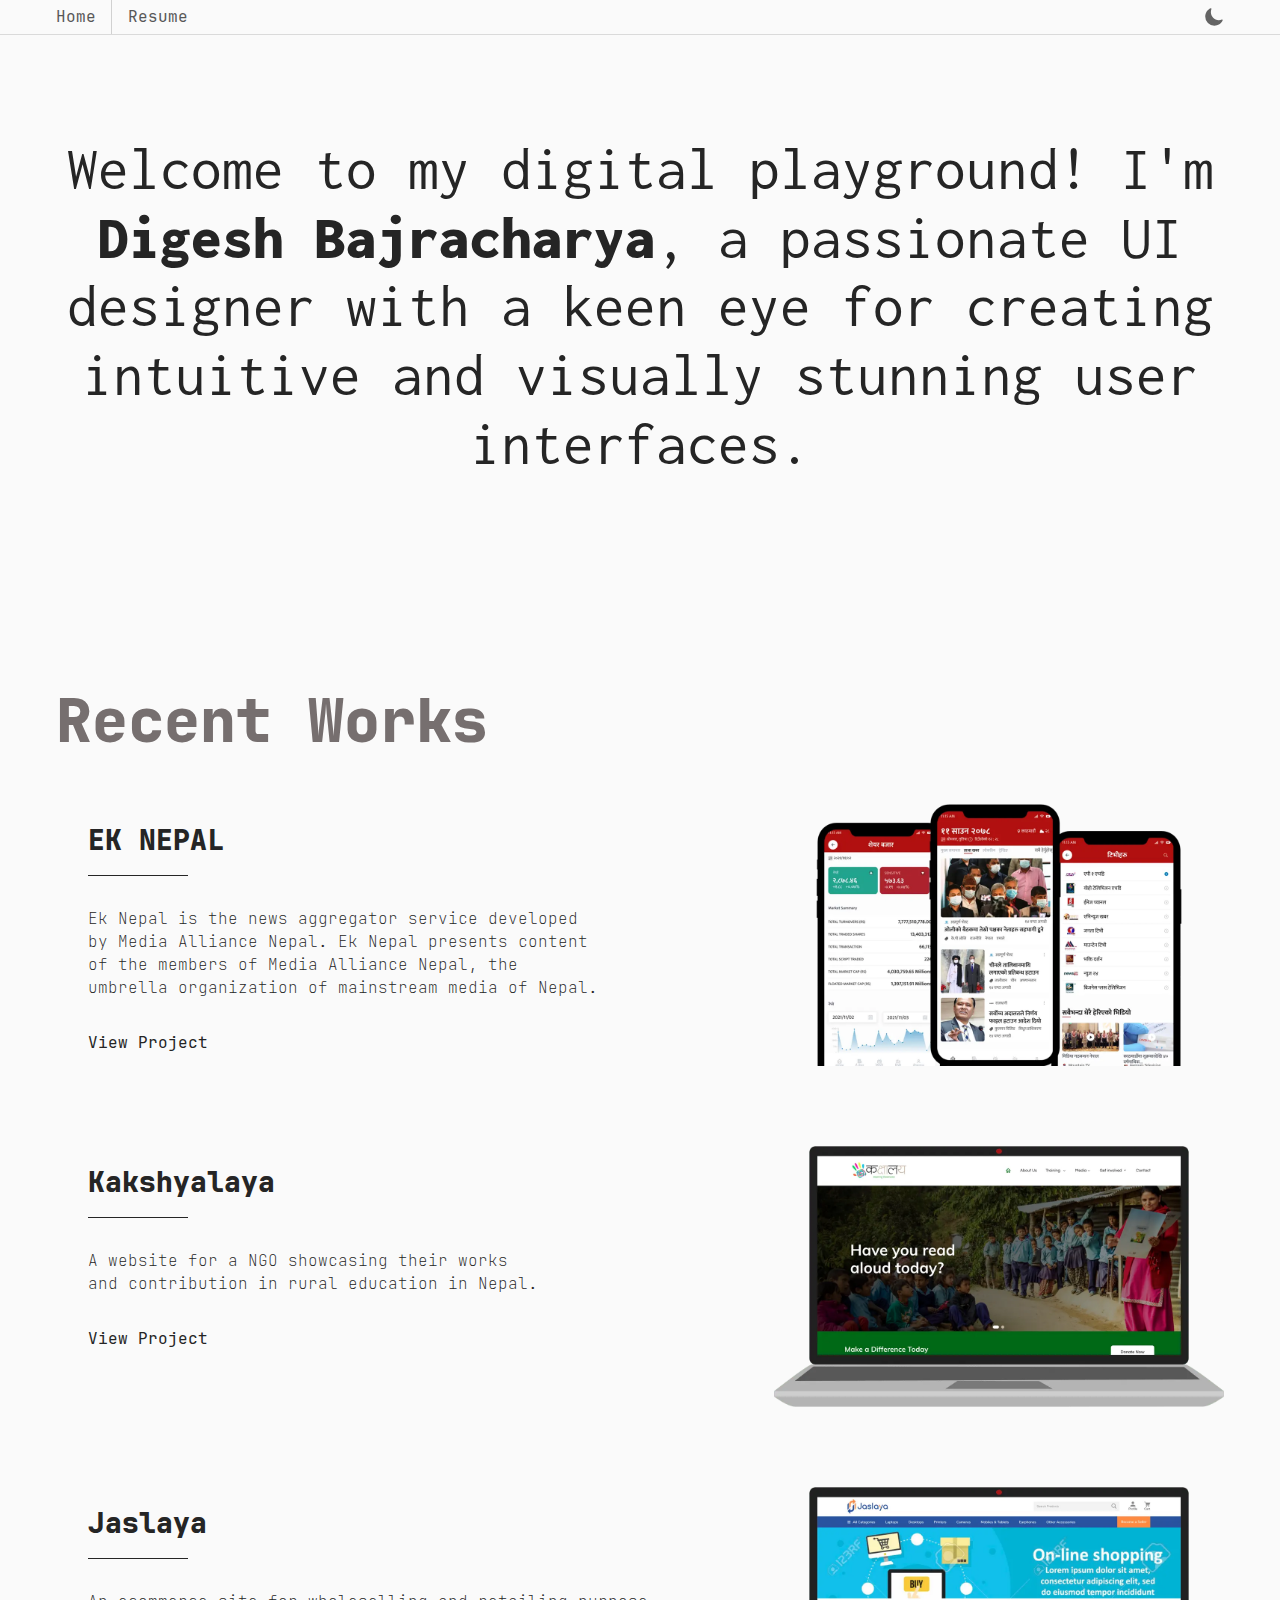
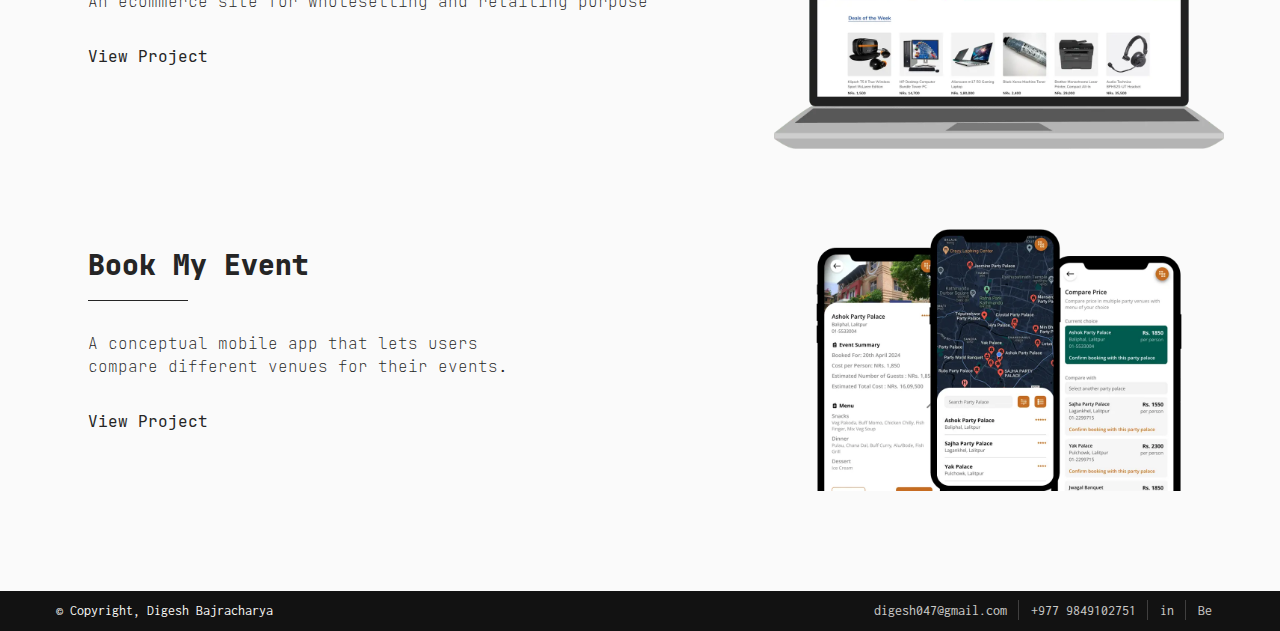
==== commit e3d5ed19: "Fixed: lighthouse scores improved" ====
--- a/index.html
+++ b/index.html
@@ -37,71 +37,76 @@
         </nav>
 
         <span>
-          <input type="checkbox" id="theme-toggler" onclick="changeTheme()" />
-          <label for="theme-toggler" aria-label="Change Theme">Theme</label>
+          <input
+            type="checkbox"
+            id="theme-toggler"
+            onclick="changeTheme()"
+            aria-labelledby="Change Theme"
+          />
+          <label for="theme-toggler" aria-label="Change Theme">
+            <svg
+              id="dark"
+              fill="currentColor"
+              height="512"
+              viewBox="0 0 512 512"
+              width="512"
+              xmlns="http://www.w3.org/2000/svg"
+            >
+              <path
+                d="M264,480A232,232,0,0,1,32,248C32,154,86,69.72,169.61,33.33a16,16,0,0,1,21.06,21.06C181.07,76.43,176,104.66,176,136c0,110.28,89.72,200,200,200,31.34,0,59.57-5.07,81.61-14.67a16,16,0,0,1,21.06,21.06C442.28,426,358,480,264,480Z"
+              />
+            </svg>
 
-          <svg
-            id="dark"
-            fill="currentColor"
-            height="512"
-            viewBox="0 0 512 512"
-            width="512"
-            xmlns="http://www.w3.org/2000/svg"
-          >
-            <path
-              d="M264,480A232,232,0,0,1,32,248C32,154,86,69.72,169.61,33.33a16,16,0,0,1,21.06,21.06C181.07,76.43,176,104.66,176,136c0,110.28,89.72,200,200,200,31.34,0,59.57-5.07,81.61-14.67a16,16,0,0,1,21.06,21.06C442.28,426,358,480,264,480Z"
-            />
-          </svg>
-
-          <svg
-            id="light"
-            fill="currentColor"
-            height="200px"
-            width="200px"
-            version="1.1"
-            id="Capa_1"
-            xmlns="http://www.w3.org/2000/svg"
-            xmlns:xlink="http://www.w3.org/1999/xlink"
-            viewBox="0 0 207.628 207.628"
-            xml:space="preserve"
-          >
-            <g id="SVGRepo_bgCarrier" stroke-width="0"></g>
-            <g
-              id="SVGRepo_tracerCarrier"
-              stroke-linecap="round"
-              stroke-linejoin="round"
-            ></g>
-            <g id="SVGRepo_iconCarrier">
-              <circle cx="103.814" cy="103.814" r="45.868"></circle>
-              <path
-                d="M103.814,157.183c-29.427,0-53.368-23.941-53.368-53.368s23.941-53.368,53.368-53.368s53.368,23.941,53.368,53.368 S133.241,157.183,103.814,157.183z M103.814,65.446c-21.156,0-38.368,17.212-38.368,38.368s17.212,38.368,38.368,38.368 s38.368-17.212,38.368-38.368S124.97,65.446,103.814,65.446z"
-              ></path>
-              <path
-                d="M103.814,39.385c-4.142,0-7.5-3.358-7.5-7.5V7.5c0-4.142,3.358-7.5,7.5-7.5s7.5,3.358,7.5,7.5v24.385 C111.314,36.027,107.956,39.385,103.814,39.385z"
-              ></path>
-              <path
-                d="M103.814,207.628c-4.142,0-7.5-3.358-7.5-7.5v-24.385c0-4.142,3.358-7.5,7.5-7.5s7.5,3.358,7.5,7.5v24.385 C111.314,204.271,107.956,207.628,103.814,207.628z"
-              ></path>
-              <path
-                d="M200.128,111.314h-24.385c-4.142,0-7.5-3.358-7.5-7.5s3.358-7.5,7.5-7.5h24.385c4.142,0,7.5,3.358,7.5,7.5 S204.271,111.314,200.128,111.314z"
-              ></path>
-              <path
-                d="M31.885,111.314H7.5c-4.142,0-7.5-3.358-7.5-7.5s3.358-7.5,7.5-7.5h24.385c4.142,0,7.5,3.358,7.5,7.5 S36.027,111.314,31.885,111.314z"
-              ></path>
-              <path
-                d="M154.676,60.452c-1.919,0-3.839-0.732-5.303-2.197c-2.929-2.929-2.929-7.678,0-10.606l17.243-17.242 c2.929-2.929,7.678-2.93,10.606,0c2.929,2.929,2.929,7.678,0,10.606l-17.243,17.242C158.515,59.72,156.595,60.452,154.676,60.452z"
-              ></path>
-              <path
-                d="M35.709,179.419c-1.919,0-3.839-0.732-5.303-2.197c-2.929-2.929-2.929-7.678,0-10.606l17.243-17.243 c2.929-2.929,7.678-2.929,10.606,0c2.929,2.929,2.929,7.678,0,10.606l-17.243,17.243C39.548,178.687,37.629,179.419,35.709,179.419z "
-              ></path>
-              <path
-                d="M171.918,179.419c-1.919,0-3.839-0.732-5.303-2.197l-17.243-17.243c-2.929-2.929-2.929-7.678,0-10.606 c2.929-2.929,7.678-2.929,10.606,0l17.243,17.243c2.929,2.929,2.929,7.678,0,10.606 C175.757,178.687,173.838,179.419,171.918,179.419z"
-              ></path>
-              <path
-                d="M52.952,60.452c-1.919,0-3.839-0.732-5.303-2.197L30.406,41.013c-2.929-2.929-2.929-7.677,0-10.606 c2.929-2.929,7.678-2.93,10.606,0l17.243,17.242c2.929,2.929,2.929,7.677,0,10.606C56.791,59.72,54.872,60.452,52.952,60.452z"
-              ></path>
-            </g>
-          </svg>
+            <svg
+              id="light"
+              fill="currentColor"
+              height="200px"
+              width="200px"
+              version="1.1"
+              id="Capa_1"
+              xmlns="http://www.w3.org/2000/svg"
+              xmlns:xlink="http://www.w3.org/1999/xlink"
+              viewBox="0 0 207.628 207.628"
+              xml:space="preserve"
+            >
+              <g id="SVGRepo_bgCarrier" stroke-width="0"></g>
+              <g
+                id="SVGRepo_tracerCarrier"
+                stroke-linecap="round"
+                stroke-linejoin="round"
+              ></g>
+              <g id="SVGRepo_iconCarrier">
+                <circle cx="103.814" cy="103.814" r="45.868"></circle>
+                <path
+                  d="M103.814,157.183c-29.427,0-53.368-23.941-53.368-53.368s23.941-53.368,53.368-53.368s53.368,23.941,53.368,53.368 S133.241,157.183,103.814,157.183z M103.814,65.446c-21.156,0-38.368,17.212-38.368,38.368s17.212,38.368,38.368,38.368 s38.368-17.212,38.368-38.368S124.97,65.446,103.814,65.446z"
+                ></path>
+                <path
+                  d="M103.814,39.385c-4.142,0-7.5-3.358-7.5-7.5V7.5c0-4.142,3.358-7.5,7.5-7.5s7.5,3.358,7.5,7.5v24.385 C111.314,36.027,107.956,39.385,103.814,39.385z"
+                ></path>
+                <path
+                  d="M103.814,207.628c-4.142,0-7.5-3.358-7.5-7.5v-24.385c0-4.142,3.358-7.5,7.5-7.5s7.5,3.358,7.5,7.5v24.385 C111.314,204.271,107.956,207.628,103.814,207.628z"
+                ></path>
+                <path
+                  d="M200.128,111.314h-24.385c-4.142,0-7.5-3.358-7.5-7.5s3.358-7.5,7.5-7.5h24.385c4.142,0,7.5,3.358,7.5,7.5 S204.271,111.314,200.128,111.314z"
+                ></path>
+                <path
+                  d="M31.885,111.314H7.5c-4.142,0-7.5-3.358-7.5-7.5s3.358-7.5,7.5-7.5h24.385c4.142,0,7.5,3.358,7.5,7.5 S36.027,111.314,31.885,111.314z"
+                ></path>
+                <path
+                  d="M154.676,60.452c-1.919,0-3.839-0.732-5.303-2.197c-2.929-2.929-2.929-7.678,0-10.606l17.243-17.242 c2.929-2.929,7.678-2.93,10.606,0c2.929,2.929,2.929,7.678,0,10.606l-17.243,17.242C158.515,59.72,156.595,60.452,154.676,60.452z"
+                ></path>
+                <path
+                  d="M35.709,179.419c-1.919,0-3.839-0.732-5.303-2.197c-2.929-2.929-2.929-7.678,0-10.606l17.243-17.243 c2.929-2.929,7.678-2.929,10.606,0c2.929,2.929,2.929,7.678,0,10.606l-17.243,17.243C39.548,178.687,37.629,179.419,35.709,179.419z "
+                ></path>
+                <path
+                  d="M171.918,179.419c-1.919,0-3.839-0.732-5.303-2.197l-17.243-17.243c-2.929-2.929-2.929-7.678,0-10.606 c2.929-2.929,7.678-2.929,10.606,0l17.243,17.243c2.929,2.929,2.929,7.678,0,10.606 C175.757,178.687,173.838,179.419,171.918,179.419z"
+                ></path>
+                <path
+                  d="M52.952,60.452c-1.919,0-3.839-0.732-5.303-2.197L30.406,41.013c-2.929-2.929-2.929-7.677,0-10.606 c2.929-2.929,7.678-2.93,10.606,0l17.243,17.242c2.929,2.929,2.929,7.677,0,10.606C56.791,59.72,54.872,60.452,52.952,60.452z"
+                ></path>
+              </g>
+            </svg>
+          </label>
         </span>
       </div>
     </header>
--- a/assets/styles/style.css
+++ b/assets/styles/style.css
@@ -4,6 +4,7 @@
   --clr-dark-500: hsl(0 0% 14.51%) ;
   --clr-dark-600: hsl(0 0% 7.06%) ;
   --clr-light-100: hsl(160 4% 85%) ;
+  --clr-light-300: hsl(0, 3%, 45%) ;
   --clr-light-400: hsl(45 28.57% 97.25%) ;
   --clr-light-500: hsl(0 0% 98.04%) ;
   --bodyBackground: var(--clr-light-500);
@@ -30,140 +31,140 @@
 }
 @font-face {
   font-family: "Inconsolata";
-  src: local("Inconsolata SemiBold"), local("Inconsolata-SemiBold"), url("../../fonts/Inconsolata-SemiBold.woff2") format("woff2"), url("../../fonts/Inconsolata-SemiBold.woff") format("woff");
+  src: local("Inconsolata SemiBold"), local("Inconsolata-SemiBold"), url("../fonts/Inconsolata-SemiBold.woff2") format("woff2"), url("../fonts/Inconsolata-SemiBold.woff") format("woff");
   font-weight: 600;
   font-style: normal;
   font-display: swap;
 }
 @font-face {
   font-family: "Inconsolata";
-  src: local("Inconsolata Black"), local("Inconsolata-Black"), url("../../fonts/Inconsolata-Black.woff2") format("woff2"), url("../../fonts/Inconsolata-Black.woff") format("woff");
+  src: local("Inconsolata Black"), local("Inconsolata-Black"), url("../fonts/Inconsolata-Black.woff2") format("woff2"), url("../fonts/Inconsolata-Black.woff") format("woff");
   font-weight: 900;
   font-style: normal;
   font-display: swap;
 }
 @font-face {
   font-family: "Inconsolata";
-  src: local("Inconsolata Medium"), local("Inconsolata-Medium"), url("../../fonts/Inconsolata-Medium.woff2") format("woff2"), url("../../fonts/Inconsolata-Medium.woff") format("woff");
+  src: local("Inconsolata Medium"), local("Inconsolata-Medium"), url("../fonts/Inconsolata-Medium.woff2") format("woff2"), url("../fonts/Inconsolata-Medium.woff") format("woff");
   font-weight: 500;
   font-style: normal;
   font-display: swap;
 }
 @font-face {
   font-family: "Inconsolata";
-  src: local("Inconsolata Regular"), local("Inconsolata-Regular"), url("../../fonts/Inconsolata-Regular.woff2") format("woff2"), url("../../fonts/Inconsolata-Regular.woff") format("woff");
+  src: local("Inconsolata Regular"), local("Inconsolata-Regular"), url("../fonts/Inconsolata-Regular.woff2") format("woff2"), url("../fonts/Inconsolata-Regular.woff") format("woff");
   font-weight: normal;
   font-style: normal;
   font-display: swap;
 }
 @font-face {
   font-family: "JetBrains Mono";
-  src: local("JetBrains Mono Bold"), local("JetBrainsMono-Bold"), url("../../fonts/JetBrainsMono-Bold.woff2") format("woff2"), url("../../fonts/JetBrainsMono-Bold.woff") format("woff");
+  src: local("JetBrains Mono Bold"), local("JetBrainsMono-Bold"), url("../fonts/JetBrainsMono-Bold.woff2") format("woff2"), url("../fonts/JetBrainsMono-Bold.woff") format("woff");
   font-weight: bold;
   font-style: normal;
   font-display: swap;
 }
 @font-face {
   font-family: "JetBrains Mono";
-  src: local("JetBrains Mono ExtraBold"), local("JetBrainsMono-ExtraBold"), url("../../fonts/JetBrainsMono-ExtraBold.woff2") format("woff2"), url("../../fonts/JetBrainsMono-ExtraBold.woff") format("woff");
+  src: local("JetBrains Mono ExtraBold"), local("JetBrainsMono-ExtraBold"), url("../fonts/JetBrainsMono-ExtraBold.woff2") format("woff2"), url("../fonts/JetBrainsMono-ExtraBold.woff") format("woff");
   font-weight: bold;
   font-style: normal;
   font-display: swap;
 }
 @font-face {
   font-family: "JetBrains Mono";
-  src: local("JetBrains Mono ExtraLight"), local("JetBrainsMono-ExtraLight"), url("../../fonts/JetBrainsMono-ExtraLight.woff2") format("woff2"), url("../../fonts/JetBrainsMono-ExtraLight.woff") format("woff");
+  src: local("JetBrains Mono ExtraLight"), local("JetBrainsMono-ExtraLight"), url("../fonts/JetBrainsMono-ExtraLight.woff2") format("woff2"), url("../fonts/JetBrainsMono-ExtraLight.woff") format("woff");
   font-weight: 200;
   font-style: normal;
   font-display: swap;
 }
 @font-face {
   font-family: "JetBrains Mono";
-  src: local("JetBrains Mono Bold Italic"), local("JetBrainsMono-BoldItalic"), url("../../fonts/JetBrainsMono-BoldItalic.woff2") format("woff2"), url("../../fonts/JetBrainsMono-BoldItalic.woff") format("woff");
+  src: local("JetBrains Mono Bold Italic"), local("JetBrainsMono-BoldItalic"), url("../fonts/JetBrainsMono-BoldItalic.woff2") format("woff2"), url("../fonts/JetBrainsMono-BoldItalic.woff") format("woff");
   font-weight: bold;
   font-style: italic;
   font-display: swap;
 }
 @font-face {
   font-family: "JetBrains Mono";
-  src: local("JetBrains Mono ExtraBold Italic"), local("JetBrainsMono-ExtraBoldItalic"), url("../../fonts/JetBrainsMono-ExtraBoldItalic.woff2") format("woff2"), url("../../fonts/JetBrainsMono-ExtraBoldItalic.woff") format("woff");
+  src: local("JetBrains Mono ExtraBold Italic"), local("JetBrainsMono-ExtraBoldItalic"), url("../fonts/JetBrainsMono-ExtraBoldItalic.woff2") format("woff2"), url("../fonts/JetBrainsMono-ExtraBoldItalic.woff") format("woff");
   font-weight: bold;
   font-style: italic;
   font-display: swap;
 }
 @font-face {
   font-family: "JetBrains Mono";
-  src: local("JetBrains Mono ExtraLight Italic"), local("JetBrainsMono-ExtraLightItalic"), url("../../fonts/JetBrainsMono-ExtraLightItalic.woff2") format("woff2"), url("../../fonts/JetBrainsMono-ExtraLightItalic.woff") format("woff");
+  src: local("JetBrains Mono ExtraLight Italic"), local("JetBrainsMono-ExtraLightItalic"), url("../fonts/JetBrainsMono-ExtraLightItalic.woff2") format("woff2"), url("../fonts/JetBrainsMono-ExtraLightItalic.woff") format("woff");
   font-weight: 200;
   font-style: italic;
   font-display: swap;
 }
 @font-face {
   font-family: "JetBrains Mono";
-  src: local("JetBrains Mono Light Italic"), local("JetBrainsMono-LightItalic"), url("../../fonts/JetBrainsMono-LightItalic.woff2") format("woff2"), url("../../fonts/JetBrainsMono-LightItalic.woff") format("woff");
+  src: local("JetBrains Mono Light Italic"), local("JetBrainsMono-LightItalic"), url("../fonts/JetBrainsMono-LightItalic.woff2") format("woff2"), url("../fonts/JetBrainsMono-LightItalic.woff") format("woff");
   font-weight: 300;
   font-style: italic;
   font-display: swap;
 }
 @font-face {
   font-family: "JetBrains Mono";
-  src: local("JetBrains Mono Light"), local("JetBrainsMono-Light"), url("../../fonts/JetBrainsMono-Light.woff2") format("woff2"), url("../../fonts/JetBrainsMono-Light.woff") format("woff");
+  src: local("JetBrains Mono Light"), local("JetBrainsMono-Light"), url("../fonts/JetBrainsMono-Light.woff2") format("woff2"), url("../fonts/JetBrainsMono-Light.woff") format("woff");
   font-weight: 300;
   font-style: normal;
   font-display: swap;
 }
 @font-face {
   font-family: "JetBrains Mono";
-  src: local("JetBrains Mono Regular"), local("JetBrainsMono-Regular"), url("../../fonts/JetBrainsMono-Regular.woff2") format("woff2"), url("../../fonts/JetBrainsMono-Regular.woff") format("woff");
+  src: local("JetBrains Mono Regular"), local("JetBrainsMono-Regular"), url("../fonts/JetBrainsMono-Regular.woff2") format("woff2"), url("../fonts/JetBrainsMono-Regular.woff") format("woff");
   font-weight: normal;
   font-style: normal;
   font-display: swap;
 }
 @font-face {
   font-family: "JetBrains Mono";
-  src: local("JetBrains Mono Medium"), local("JetBrainsMono-Medium"), url("../../fonts/JetBrainsMono-Medium.woff2") format("woff2"), url("../../fonts/JetBrainsMono-Medium.woff") format("woff");
+  src: local("JetBrains Mono Medium"), local("JetBrainsMono-Medium"), url("../fonts/JetBrainsMono-Medium.woff2") format("woff2"), url("../fonts/JetBrainsMono-Medium.woff") format("woff");
   font-weight: 500;
   font-style: normal;
   font-display: swap;
 }
 @font-face {
   font-family: "JetBrains Mono";
-  src: local("JetBrains Mono Italic"), local("JetBrainsMono-Italic"), url("../../fonts/JetBrainsMono-Italic.woff2") format("woff2"), url("../../fonts/JetBrainsMono-Italic.woff") format("woff");
+  src: local("JetBrains Mono Italic"), local("JetBrainsMono-Italic"), url("../fonts/JetBrainsMono-Italic.woff2") format("woff2"), url("../fonts/JetBrainsMono-Italic.woff") format("woff");
   font-weight: normal;
   font-style: italic;
   font-display: swap;
 }
 @font-face {
   font-family: "JetBrains Mono";
-  src: local("JetBrains Mono Medium Italic"), local("JetBrainsMono-MediumItalic"), url("../../fonts/JetBrainsMono-MediumItalic.woff2") format("woff2"), url("../../fonts/JetBrainsMono-MediumItalic.woff") format("woff");
+  src: local("JetBrains Mono Medium Italic"), local("JetBrainsMono-MediumItalic"), url("../fonts/JetBrainsMono-MediumItalic.woff2") format("woff2"), url("../fonts/JetBrainsMono-MediumItalic.woff") format("woff");
   font-weight: 500;
   font-style: italic;
   font-display: swap;
 }
 @font-face {
   font-family: "JetBrains Mono";
-  src: local("JetBrains Mono SemiBold"), local("JetBrainsMono-SemiBold"), url("../../fonts/JetBrainsMono-SemiBold.woff2") format("woff2"), url("../../fonts/JetBrainsMono-SemiBold.woff") format("woff");
+  src: local("JetBrains Mono SemiBold"), local("JetBrainsMono-SemiBold"), url("../fonts/JetBrainsMono-SemiBold.woff2") format("woff2"), url("../fonts/JetBrainsMono-SemiBold.woff") format("woff");
   font-weight: 600;
   font-style: normal;
   font-display: swap;
 }
 @font-face {
   font-family: "JetBrains Mono";
-  src: local("JetBrains Mono Thin"), local("JetBrainsMono-Thin"), url("../../fonts/JetBrainsMono-Thin.woff2") format("woff2"), url("../../fonts/JetBrainsMono-Thin.woff") format("woff");
+  src: local("JetBrains Mono Thin"), local("JetBrainsMono-Thin"), url("../fonts/JetBrainsMono-Thin.woff2") format("woff2"), url("../fonts/JetBrainsMono-Thin.woff") format("woff");
   font-weight: 100;
   font-style: normal;
   font-display: swap;
 }
 @font-face {
   font-family: "JetBrains Mono";
-  src: local("JetBrains Mono SemiBold Italic"), local("JetBrainsMono-SemiBoldItalic"), url("../../fonts/JetBrainsMono-SemiBoldItalic.woff2") format("woff2"), url("../../fonts/JetBrainsMono-SemiBoldItalic.woff") format("woff");
+  src: local("JetBrains Mono SemiBold Italic"), local("JetBrainsMono-SemiBoldItalic"), url("../fonts/JetBrainsMono-SemiBoldItalic.woff2") format("woff2"), url("../fonts/JetBrainsMono-SemiBoldItalic.woff") format("woff");
   font-weight: 600;
   font-style: italic;
   font-display: swap;
 }
 @font-face {
   font-family: "JetBrains Mono";
-  src: local("JetBrains Mono Thin Italic"), local("JetBrainsMono-ThinItalic"), url("../../fonts/JetBrainsMono-ThinItalic.woff2") format("woff2"), url("../../fonts/JetBrainsMono-ThinItalic.woff") format("woff");
+  src: local("JetBrains Mono Thin Italic"), local("JetBrainsMono-ThinItalic"), url("../fonts/JetBrainsMono-ThinItalic.woff2") format("woff2"), url("../fonts/JetBrainsMono-ThinItalic.woff") format("woff");
   font-weight: 100;
   font-style: italic;
   font-display: swap;
@@ -179,7 +180,7 @@
 }
 
 body {
-  font-family: "JetBrains Mono", mono, seriff;
+  font-family: "JetBrains Mono", sans-serif;
   line-height: 1.43;
   background: var(--bodyBackground);
   color: var(--bodyFontColor);
@@ -216,6 +217,53 @@
   display: none;
 }
 
+#loading {
+  height: 80vh;
+  display: grid;
+  gap: 3rem;
+}
+#loading[data-display=hidden] {
+  display: none;
+}
+#loading .skeleton {
+  display: grid;
+  grid-template-columns: 1fr min(100%, 450px);
+  gap: 2rem;
+  align-content: flex-start;
+}
+#loading .skeleton > div {
+  display: grid;
+  gap: 1rem;
+  align-content: center;
+}
+#loading .skeleton h6,
+#loading .skeleton p {
+  border-radius: 0.25rem;
+  animation: skeleton-loading 1s linear infinite alternate;
+}
+#loading .skeleton h6 {
+  width: 75%;
+  height: 1.25rem;
+}
+#loading .skeleton p {
+  width: 100%;
+  height: 1rem;
+}
+#loading .skeleton figure {
+  width: 100%;
+  aspect-ratio: 16/8;
+  border-radius: 0.5rem;
+  animation: skeleton-loading 1s linear infinite alternate;
+}
+
+@keyframes skeleton-loading {
+  0% {
+    background-color: hsl(200deg, 20%, 80%);
+  }
+  100% {
+    background-color: hsl(200deg, 20%, 95%);
+  }
+}
 section {
   padding-block: clamp(2.5rem, 7vw + 1.25rem, 6.25rem);
 }
@@ -280,10 +328,6 @@
   z-index: 1;
   cursor: pointer;
 }
-header nav + span label {
-  text-indent: -999999rem;
-  display: none;
-}
 header nav + span svg {
   width: 1.25rem;
   height: auto;
@@ -312,14 +356,14 @@
 
 h2 {
   font-size: clamp(1.35rem, 3.5vw + 1rem, 4rem);
-  font-family: "Inconsolata", mono, seriff;
+  font-family: "Inconsolata", sans-serif;
   font-weight: 400;
   text-align: center;
   line-height: 1.13;
 }
 
 #portfolio h3 {
-  color: var(--clr-light-100);
+  color: var(--clr-light-300);
   font-size: clamp(1.25rem, 5vw + 1rem, 3.75rem);
   margin-block-end: 2.5rem;
 }
@@ -327,7 +371,7 @@
 #works-list {
   container-type: inline-size;
   display: grid;
-  gap: 3rem;
+  gap: 5rem;
   padding-inline-start: 2rem;
 }
 #works-list li {
@@ -335,7 +379,7 @@
   grid-template-columns: 1fr min(100%, 28.15rem);
   grid-template-rows: auto auto 1fr;
   column-gap: 3rem;
-  row-gap: 0.75rem;
+  row-gap: 1rem;
 }
 #works-list li figure {
   grid-row: 1/-1;
@@ -369,7 +413,7 @@
   background: var(--clr-dark-600);
   color: var(--clr-light-400);
   font-size: 0.875rem;
-  font-family: "Inconsolata", mono, seriff;
+  font-family: "Inconsolata", sans-serif;
   font-weight: 400;
   container-type: inline-size;
 }
@@ -480,6 +524,19 @@
     grid-row: 1;
   }
 }
+#error h3 {
+  font-size: clamp(1.25rem, 3vw, 2rem);
+}
+#error p {
+  font-size: 1.2rem;
+  margin-block-start: 0.75rem;
+  opacity: 0.8;
+}
+#error a {
+  font-weight: 900;
+  border-bottom: 1px dashed currentColor;
+}
+
 .text-strong {
   font-weight: 700;
 }
